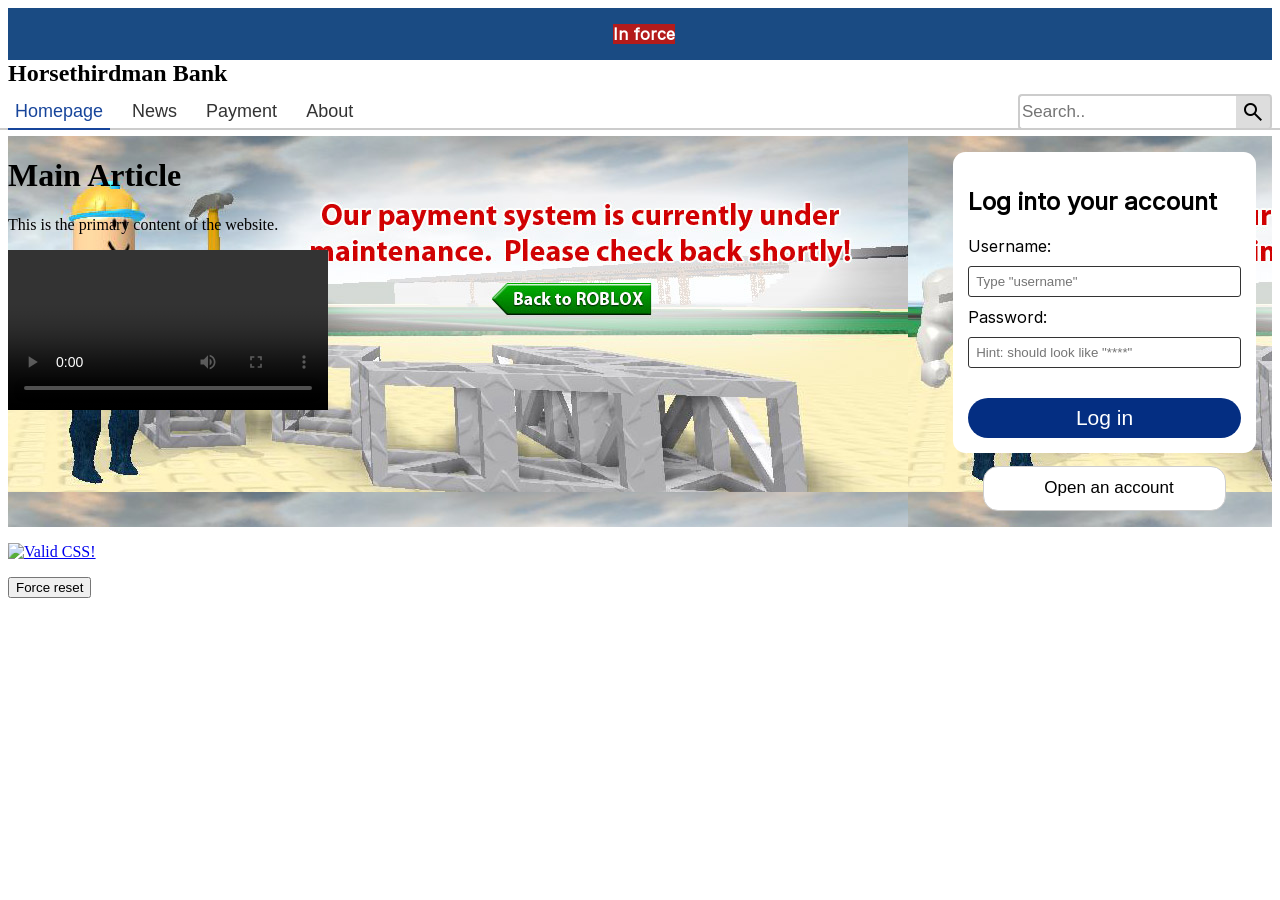
==== index.html @ ecbafb4b "Update index.html" ====
<!DOCTYPE html>
<html lang="en">
  <head>
    <meta charset="UTF-8">
    <meta name="viewport" content="width=device-width, initial-scale=1.0">
    <title>Document</title>
    <link rel="stylesheet" href="/css/header-nav.css">
    <link rel="stylesheet" href="/css/front-page.css">
    <link href="https://fonts.googleapis.com/css2?family=Material+Symbols+Outlined"
      rel="stylesheet">
    <script src="/javascript/topnav.js" defer></script>
  </head>
  <body>
    <div class="banner">
      <img id="signal" src="">
      <script src="/javascript/weather-api.js"></script>
      <p id="in-force">In force</p>
    </div>
    <header class="navbar">
      <h2>Horsethirdman Bank</h2>
      <!-- <img height=100 src="/images/payment-unavail.png" alt="header"> -->
      <button class="hamburger" aria-label="Toggle menu">☰</button>
      <ul class="top-nav">
        <li><a class="current" href="/">Homepage</a></li>
        <li><a href="/manual_placeholder">News</a></li>
        <li><a href="/manual_placeholder">Payment</a></li>
        <li><a href="/manual_placeholder">About</a></li>
        <li class="search-container">
          <form id="search-form" aria-label="Site search">
            <input type="text" id="search-input" placeholder="Search.." name="search">
            <button type="submit"><span class="material-symbols-outlined">search</span></button>
          </form>
        </li>
      </ul>
    </header>
    <div class="front-layout">
      <main class="main-content">
        <h1>Main Article</h1>
        <p>This is the primary content of the website.</p>
        <video id="video" width="320" controls>
          <source src="/images/video-placeholder.mp4" type="video/mp4">
          Your browser does not support the video tag.
        </video>
      </main>
      <aside class="side">
        <div class="login">
          <h2>Log into your account</h2>
          <form>
            <label for="username">Username:</label><br>
            <input type="text" id="username" placeholder="Type &quot;username&quot;" required><br>
            <label for="password">Password:</label><br>
            <input type="text" id="password" placeholder="Hint: should look like &quot;****&quot;" required><br>
            <input type="submit" id="login" value="Log in">
          </form>
        </div>
        <button id="register-account">Open an account</button>
      </aside>
    </div>
    <footer>
      <p>
        <a href="https://jigsaw.w3.org/css-validator/check/referer">  
        <img style="border:0;width:88px;height:31px"
            src="https://jigsaw.w3.org/css-validator/images/vcss-blue"
            alt="Valid CSS!">
        </a>
      </p>
      <button type="button" onclick="localStorage.clear();sessionStorage.clear();window.location.reload(true);">Force reset</button>
    </footer>
  </body>
</html>
---- css/header-nav.css ----
header {
  width: 100%;
  padding: 0;
  margin: 0;
}

header h2 {
  display: inline;
}

.top-nav {
  position: relative;   /* needed so ul::after is positioned relative to the whole nav */
  width: 100%;          /* make the nav span the page width */
  box-sizing: border-box;
  font-family: Roboto, sans-serif;
  font-size: 18px;
  list-style-type: none;
  margin: 0;
  padding: 0;
  background-color: white;
  display: flex;
  gap: 15px;
  /* ignore margin */
}

.top-nav .search-container {
  margin-left: auto;
  display: flex;
  align-items: center;
  position: relative;
  z-index: 1;
}

/*
Source - https://stackoverflow.com/a/79982268
Posted by sesa
Retrieved 2026-07-20, License - CC BY-SA 4.0
*/

.top-nav .search-container form {
  display: flex;
  align-items: center;
}

.top-nav input[type="text"] {
  padding: 2px;
  margin: 0;
  height: 36px;
  font-size: 17px;
  border: 2px solid #ccc;
  border-right: none;                     /* removed right border so it joins the button */
  border-top-left-radius: 4px;
  border-bottom-left-radius: 4px;
  border-top-right-radius: 0;
  border-bottom-right-radius: 0;
  box-sizing: border-box;
}

.top-nav .search-container button {
  padding: 0;
  margin: 0;                               /* removed horizontal spacing so it sticks to the input */
  width: 36px;
  height: 36px;
  background: #ddd;
  font-size: 17px;
  border: 2px solid #ccc;                 /* match input border */
  border-left: none;                      /* remove left border so it joins the input */
  border-top-right-radius: 4px;
  border-bottom-right-radius: 4px;
  cursor: pointer;
  display: inline-flex;
  align-items: center;
  justify-content: center;
}

.top-nav .search-container button:hover {
  background: #ccc;
}

.hamburger {
  display: none;
  background: none;
  border: 2px ridge #333;
  padding: 1px 5px;
  color: #333;
  font-size: 28px;
  cursor: pointer;
}

.top-nav li a {
  position: relative; /* keep links above the full-width bar */
  z-index: 1;
  display: block;
  color: #333;
  padding: 14px 7px;
  text-decoration: none;
}

.top-nav li a.current {
  color: #17459b;
}

.top-nav li a:hover {
  color: #17459b;
  transition: color 0.3s ease;
}

/* full-width grey bar across the page */
.top-nav::after {
  content: "";
  position: absolute;
  left: 0%;
  right: 0%; 
  bottom: 6px;           /* adjust if you want the bar a few pixels lower/higher */
  height: 2px;
  background-color: #ccc;
  z-index: 0;
  margin-left: -1rem;
  margin-right: -0.5rem;
}

/* underline */
.top-nav li a::after {
  content: "";
  position: absolute;
  left: 0%;
  right: 0%;
  bottom: 6px; /* distance from link bottom */
  height: 0px;
  background-color: transparent; /* transparent */
  border-radius: 0px;
  transition: background-color 0.2s ease, height 0.15s ease;
}

/* thick hover blue line */
.top-nav li a:hover::after {
  height: 3px !important;
  background-color: #17459b;
  left: 0%;
  right: 0%;
}

.top-nav li a.current::after {
  height: 2px;
  background-color: #17459b;
}

/* For mobile devices */
@media screen and (max-width: 768px) {
  .navbar > h2 {
    width: 100%;
    margin: 0;        /* remove default margin so it sits cleanly on its own line */
    flex-basis: 100%; /* ensures it wraps in the flex container */
  }
  
  /* keep navbar as a flex row so the hamburger and search can live on the same line */
  .navbar {
    position: relative; /* Context for mobile layout positioning */
    display: flex;
    align-items: center;
    flex-wrap: wrap; /* Allows menu to wrap underneath logo and button */
    width: 100%;
  }

  /* Show hamburger button on mobile */
  .hamburger {
    display: block;
  }

  /* Keep the top-nav present on mobile but collapse menu items by default.
     This lets the search remain visible next to the hamburger while the
     menu items are hidden until .active is applied by JavaScript. */
  .top-nav {
      display: flex;
      flex-direction: row;
      align-items: center;
      width: 100%;
      gap: 15px;
      padding: 0;
  }

  /* Hide all menu items except the search container when not active */
  .top-nav:not(.active) > li:not(.search-container) {
      display: none;
  }

  /* When active, show the full menu stacked under the header */
  .top-nav.active {
      display: flex;
      flex-direction: column;
      width: 100%;
      gap: 15px;
      padding: 15px 0 0 0;
  }

  .top-nav .search-container {
      margin-left: auto; /* keep search at the rightmost end */
      display: flex;
      align-items: center;
  }
}
---- css/front-page.css ----
@font-face {
  font-family: 'Inter';
  src: url(/typeface/inter.woff2) format(woff2);
}

.banner {
  background-color: #1a4b83;
  display: flex;
  justify-content: center;
  align-items: center;
  gap: 0.5rem; /* small spacing between items */
}

#in-force {
  display: inline;
  background: #B31B1B;   /* highlight color */
  color: white;
  font-weight: 600;
  font-family: Inter, sans-serif;
}

/* Container holds both sections */
.front-layout {
  background-image: url(/images/payment-unavail.png);
  display: flex;
  gap: 20px;
}

/* Main column takes up 75% of the width */
.main-content {
  flex: 3;
}

/* aside: stack children vertically and center them */
.side {
  flex: 1;
  display: flex;
  flex-direction: column;    /* stack login above the button */
  justify-content: center;   /* center vertically in the aside */
  align-items: center;       /* center children horizontally */
  gap: 13px;
  padding: 16px;
}

/* register button: centered */
#register-account {
  width: 80%;
  height: 45px;
  background-color: white;
  font-size: 17px;
  border-radius: 15px;
  padding-left: 15px;
  border: 1px solid #ccc;
  background-image: url(https://upload.wikimedia.org/wikipedia/commons/thumb/5/56/Dollar_Sign_in_Linux_Libertine_Mono_-_U%2B0024.svg/1920px-Dollar_Sign_in_Linux_Libertine_Mono_-_U%2B0024.svg.png);
  background-repeat: no-repeat;
  background-position: 5px center;
  background-size: 35px 35px;
  cursor: pointer;
}

/* login box: give a fixed max width so button can match it */
.login {
  font-family: Inter, Roboto, Arial;
  background-color: white;
  border-radius: 12.5px;
  padding: 15px;
  width: 90%;
}

.login label{
  margin-top: 15px;
}

.login input[type="text"] {
  width: 100%;
  padding: 7px;
  margin: 10px 0;
  box-sizing: border-box;
  border: 1px solid #333;
  border-radius: 3px;
  outline: none;
}

.login input[type="submit"]#login {
  margin-top: 20px;
  color: white;
  background-color: #042e82;
  font-size: 21px;
  height: 40px;
  width: 100%;
  border-radius: 20px;
  border: none;
  cursor: pointer;
}

@media screen and (max-width: 576px) {
  .front-layout {
    flex-direction: column; /* Hide sidebar entirely on phones */
  }
}
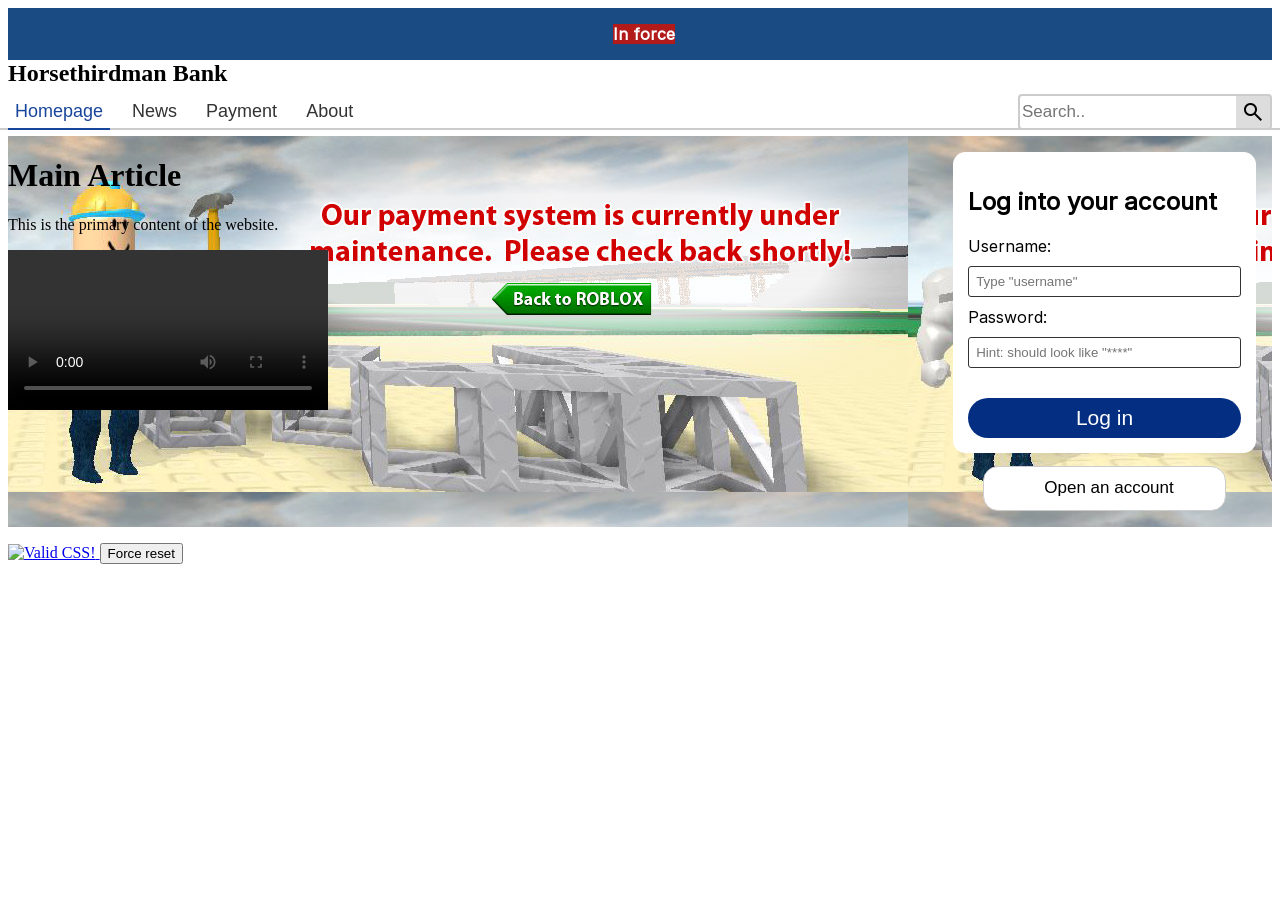
==== commit 4a708efb: "Update index.html" ====
--- a/index.html
+++ b/index.html
@@ -63,8 +63,9 @@
             src="https://jigsaw.w3.org/css-validator/images/vcss-blue"
             alt="Valid CSS!">
         </a>
+        <button id="purge" type="button" onclick="localStorage.clear();sessionStorage.clear();window.location.reload(true);">Force reset</button>
       </p>
-      <button type="button" onclick="localStorage.clear();sessionStorage.clear();window.location.reload(true);">Force reset</button>
+      
     </footer>
   </body>
 </html>
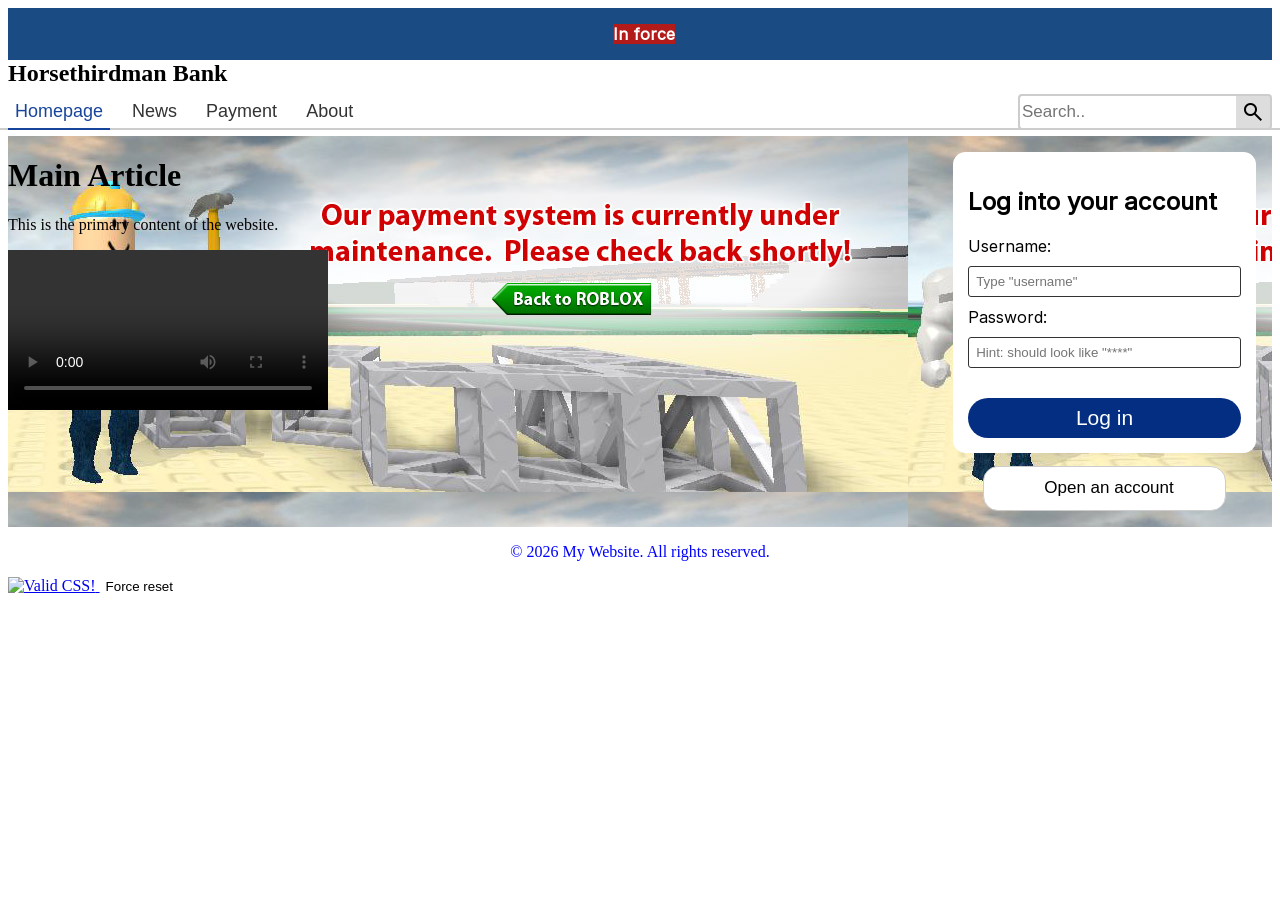
==== commit f542f3e1: "Update index.html" ====
--- a/index.html
+++ b/index.html
@@ -57,6 +57,7 @@
       </aside>
     </div>
     <footer>
+      <p style="color: blue; text-align: center;">&copy; 2026 My Website. All rights reserved.</p>
       <p>
         <a href="https://jigsaw.w3.org/css-validator/check/referer">  
         <img style="border:0;width:88px;height:31px"
--- a/css/front-page.css
+++ b/css/front-page.css
@@ -98,3 +98,11 @@
     flex-direction: column; /* Hide sidebar entirely on phones */
   }
 }
+
+#purge {
+  -webkit-appearance: none;
+  appearance: none;
+  border-radius: 0;
+  background: none;
+  border: none;
+}
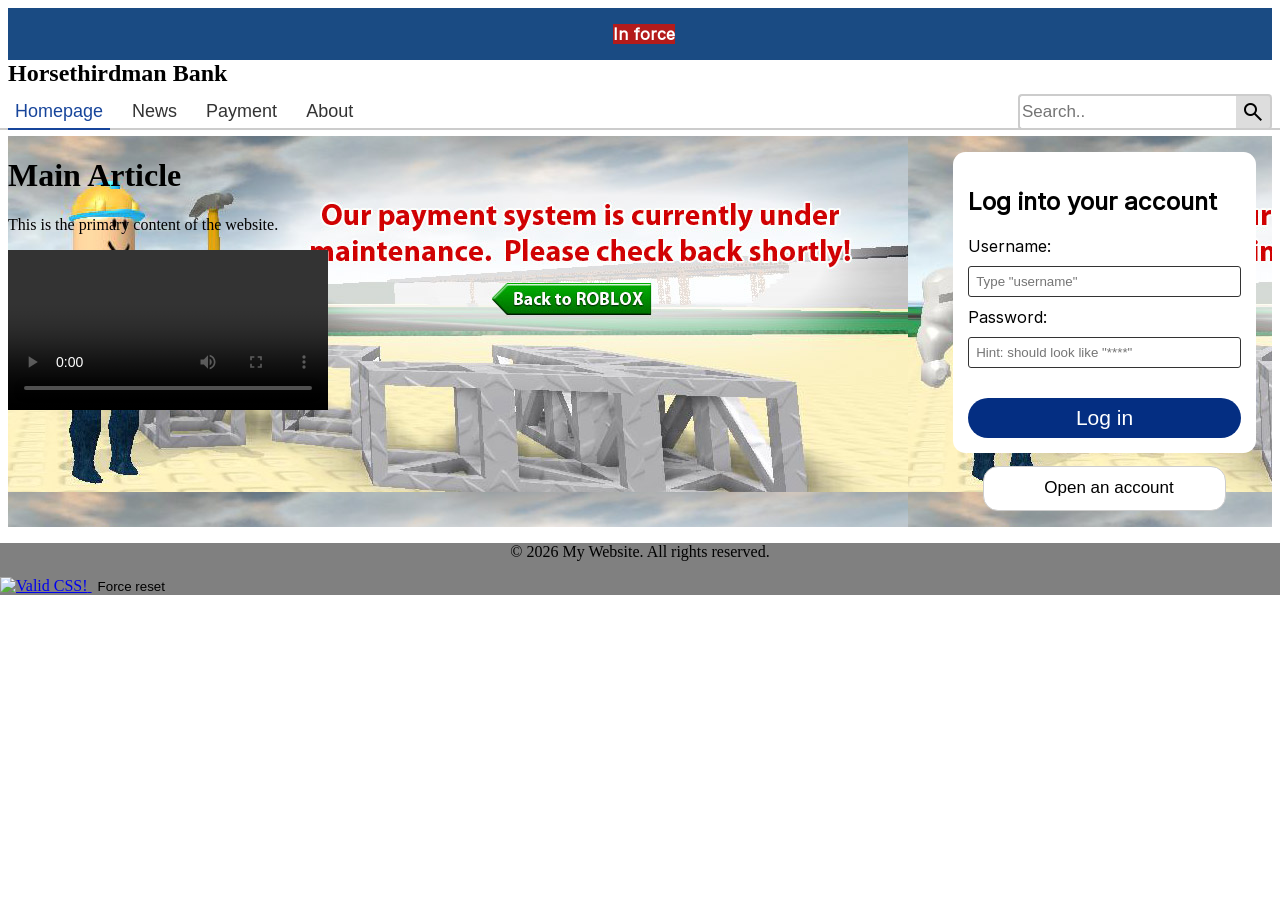
==== commit 2b745009: "Update index.html" ====
--- a/index.html
+++ b/index.html
@@ -57,7 +57,7 @@
       </aside>
     </div>
     <footer>
-      <p style="color: blue; text-align: center;">&copy; 2026 My Website. All rights reserved.</p>
+      <p style="text-align: center;">&copy; 2026 My Website. All rights reserved.</p>
       <p>
         <a href="https://jigsaw.w3.org/css-validator/check/referer">  
         <img style="border:0;width:88px;height:31px"
--- a/css/header-nav.css
+++ b/css/header-nav.css
@@ -6,6 +6,17 @@
 
 header h2 {
   display: inline;
+}
+
+footer {
+  background-color: #808080;
+  color: black;
+  width: 100vw;
+  position: relative;
+  left: 50%;
+  right: 50%;
+  margin-left: -50vw;
+  margin-right: -50vw;
 }
 
 .top-nav {
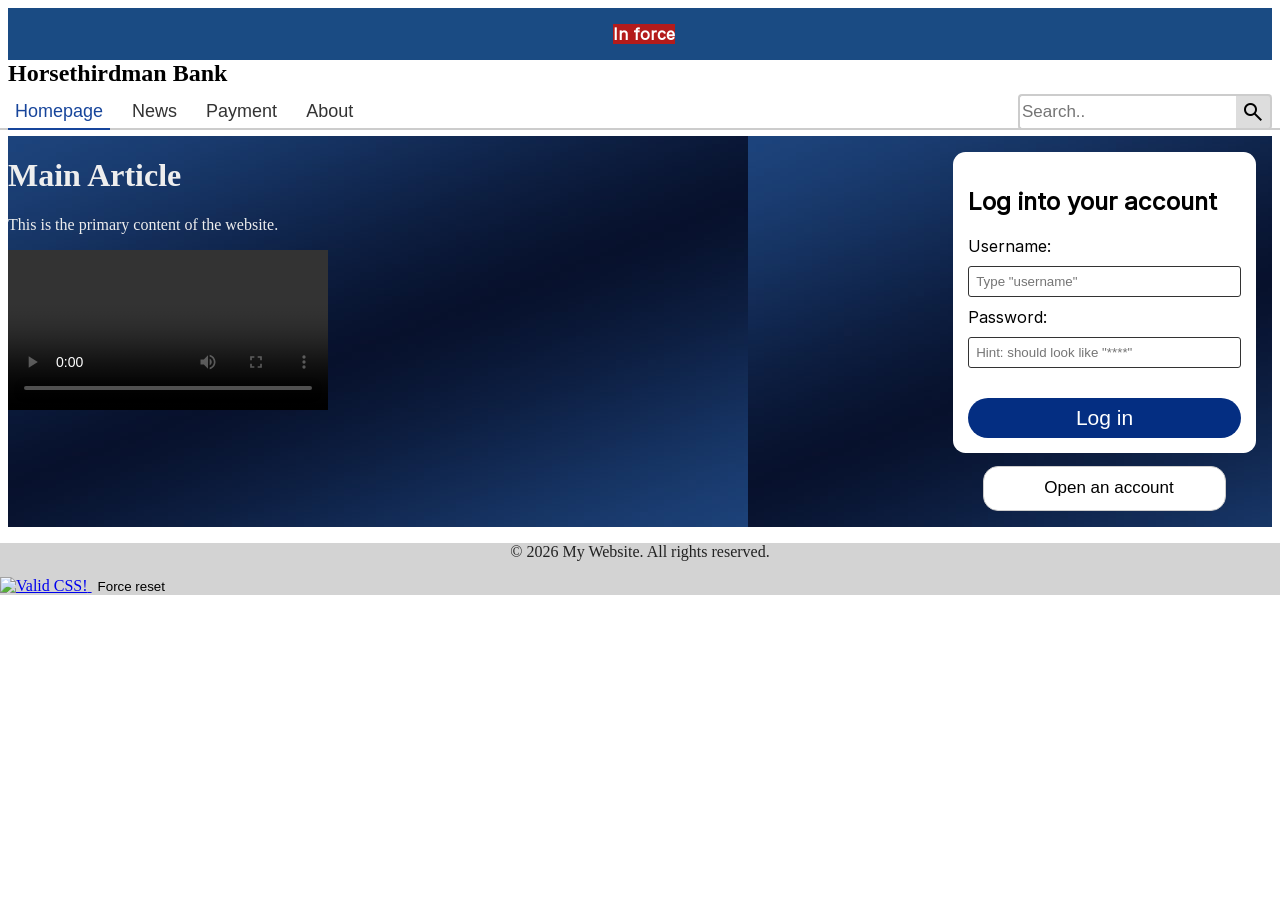
==== commit 7d84f1ba: "Replace front-page.css with normal-sheet.css" ====
--- a/index.html
+++ b/index.html
@@ -5,7 +5,7 @@
     <meta name="viewport" content="width=device-width, initial-scale=1.0">
     <title>Document</title>
     <link rel="stylesheet" href="/css/header-nav.css">
-    <link rel="stylesheet" href="/css/front-page.css">
+    <link rel="stylesheet" href="/css/normal-sheet.css">
     <link href="https://fonts.googleapis.com/css2?family=Material+Symbols+Outlined"
       rel="stylesheet">
     <script src="/javascript/topnav.js" defer></script>
--- a/css/header-nav.css
+++ b/css/header-nav.css
@@ -9,8 +9,8 @@
 }
 
 footer {
-  background-color: #808080;
-  color: black;
+  background-color: #d3d3d3;
+  color: #222 !important;
   width: 100vw;
   position: relative;
   left: 50%;
--- a/css/normal-sheet.css
+++ b/css/normal-sheet.css
@@ -0,0 +1,114 @@
+@font-face {
+  font-family: 'Inter';
+  src: url(/typeface/inter.woff2) format(woff2);
+}
+
+.banner {
+  background-color: #1a4b83;
+  display: flex;
+  justify-content: center;
+  align-items: center;
+  gap: 0.5rem; /* small spacing between items */
+}
+
+.banner[hidden] {
+  display: none;
+}
+
+#in-force {
+  display: inline;
+  background: #B31B1B;   /* highlight color */
+  color: white;
+  font-weight: 600;
+  font-family: Inter, sans-serif;
+}
+
+/* Container holds both sections */
+.front-layout {
+  background-image: url(/images/blue-background.jpeg);
+  display: flex;
+  gap: 20px;
+}
+
+/* Main column takes up 75% of the width */
+.main-content {
+  color: #eee;
+  flex: 3;
+}
+
+/* aside: stack children vertically and center them */
+.side {
+  flex: 1;
+  display: flex;
+  flex-direction: column;    /* stack login above the button */
+  justify-content: center;   /* center vertically in the aside */
+  align-items: center;       /* center children horizontally */
+  gap: 13px;
+  padding: 16px;
+}
+
+/* register button: centered */
+#register-account {
+  width: 80%;
+  height: 45px;
+  background-color: white;
+  font-size: 17px;
+  border-radius: 15px;
+  padding-left: 15px;
+  border: 1px solid #ccc;
+  background-image: url(https://upload.wikimedia.org/wikipedia/commons/thumb/5/56/Dollar_Sign_in_Linux_Libertine_Mono_-_U%2B0024.svg/1920px-Dollar_Sign_in_Linux_Libertine_Mono_-_U%2B0024.svg.png);
+  background-repeat: no-repeat;
+  background-position: 5px center;
+  background-size: 35px 35px;
+  cursor: pointer;
+}
+
+/* login box: give a fixed max width so button can match it */
+.login {
+  font-family: Inter, Roboto, Arial;
+  background-color: white;
+  border-radius: 12.5px;
+  border: 1px solid ##202a44;
+  padding: 15px;
+  width: 90%;
+}
+
+.login label{
+  margin-top: 15px;
+}
+
+.login input[type="text"] {
+  width: 100%;
+  padding: 7px;
+  margin: 10px 0;
+  box-sizing: border-box;
+  border: 1px solid #333;
+  border-radius: 3px;
+  outline: none;
+}
+
+.login input[type="submit"]#login {
+  margin-top: 20px;
+  color: white;
+  background-color: #042e82;
+  font-size: 21px;
+  height: 40px;
+  width: 100%;
+  border-radius: 20px;
+  border: none;
+  cursor: pointer;
+}
+
+@media screen and (max-width: 576px) {
+  .front-layout {
+    flex-direction: column; /* Hide sidebar entirely on phones */
+  }
+}
+
+#purge {
+  -webkit-appearance: none;
+  appearance: none;
+  border-radius: 0;
+  background: none;
+  border: none;
+}
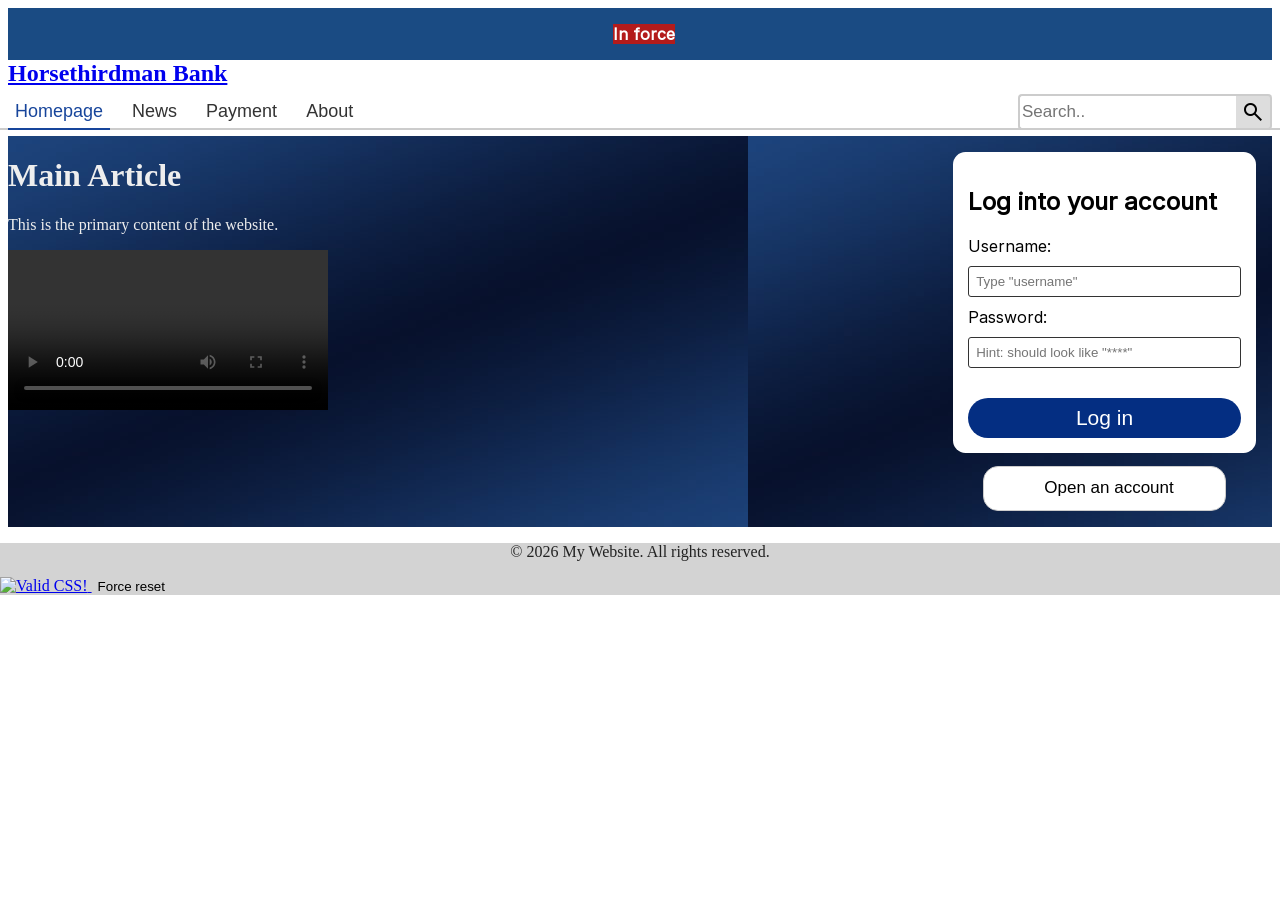
==== commit cac97be4: "Update index.html" ====
--- a/index.html
+++ b/index.html
@@ -17,7 +17,7 @@
       <p id="in-force">In force</p>
     </div>
     <header class="navbar">
-      <h2>Horsethirdman Bank</h2>
+      <h2 id="bank-name"><a href="/">Horsethirdman Bank</a></h2>
       <!-- <img height=100 src="/images/payment-unavail.png" alt="header"> -->
       <button class="hamburger" aria-label="Toggle menu">☰</button>
       <ul class="top-nav">
--- a/css/normal-sheet.css
+++ b/css/normal-sheet.css
@@ -13,6 +13,19 @@
 
 .banner[hidden] {
   display: none;
+}
+
+div.card {
+  font-family: Inter, Roboto, Arial;
+  padding: 15px;
+  border-radius: 12.5px;
+  box-shadow: 0 0 12.5px rgba(0, 0, 0, 0.2);
+  margin-inline: 15vw;
+}
+
+div#card-header {
+  display: flex;
+  gap: 20px;
 }
 
 #in-force {
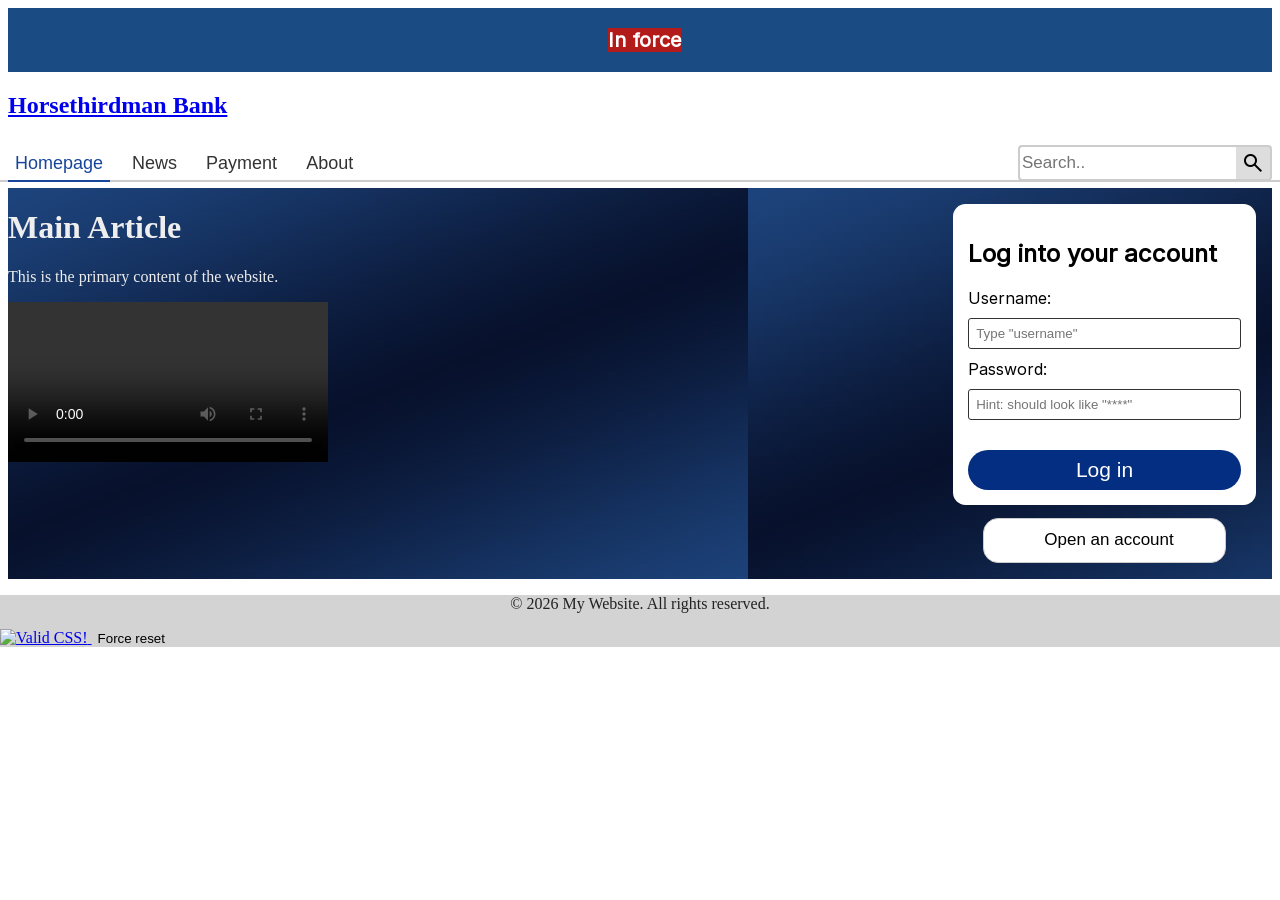
==== commit 83d44e5b: "Update bank name element to use logo ID" ====
--- a/index.html
+++ b/index.html
@@ -4,20 +4,20 @@
     <meta charset="UTF-8">
     <meta name="viewport" content="width=device-width, initial-scale=1.0">
     <title>Document</title>
-    <link rel="stylesheet" href="/css/header-nav.css">
+    <link rel="stylesheet" href="/css/navigation-bar.css">
     <link rel="stylesheet" href="/css/normal-sheet.css">
     <link href="https://fonts.googleapis.com/css2?family=Material+Symbols+Outlined"
       rel="stylesheet">
     <script src="/javascript/topnav.js" defer></script>
   </head>
   <body>
-    <div class="banner">
+    <div class="weather-signal">
       <img id="signal" src="">
       <script src="/javascript/weather-api.js"></script>
       <p id="in-force">In force</p>
     </div>
     <header class="navbar">
-      <h2 id="bank-name"><a href="/">Horsethirdman Bank</a></h2>
+      <h2><a id="bank-logo" href="/">Horsethirdman Bank</a></h2>
       <!-- <img height=100 src="/images/payment-unavail.png" alt="header"> -->
       <button class="hamburger" aria-label="Toggle menu">☰</button>
       <ul class="top-nav">
--- a/css/navigation-bar.css
+++ b/css/navigation-bar.css
@@ -0,0 +1,191 @@
+.top-nav {
+  position: relative;   /* needed so ul::after is positioned relative to the whole nav */
+  width: 100%;          /* make the nav span the page width */
+  box-sizing: border-box;
+  font-family: Roboto, sans-serif;
+  font-size: 18px;
+  list-style-type: none;
+  margin: 0;
+  padding: 0;
+  background-color: white;
+  display: flex;
+  gap: 15px;
+  /* ignore margin */
+}
+
+.top-nav .search-container {
+  margin-left: auto;
+  display: flex;
+  align-items: center;
+  position: relative;
+  z-index: 1;
+}
+
+/*
+Source - https://stackoverflow.com/a/79982268
+Posted by sesa
+Retrieved 2026-07-20, License - CC BY-SA 4.0
+*/
+
+.top-nav .search-container form {
+  display: flex;
+  align-items: center;
+}
+
+.top-nav input[type="text"] {
+  padding: 2px;
+  margin: 0;
+  height: 36px;
+  font-size: 17px;
+  border: 2px solid #ccc;
+  border-right: none;                     /* removed right border so it joins the button */
+  border-top-left-radius: 4px;
+  border-bottom-left-radius: 4px;
+  border-top-right-radius: 0;
+  border-bottom-right-radius: 0;
+  box-sizing: border-box;
+}
+
+.top-nav .search-container button {
+  padding: 0;
+  margin: 0;                               /* removed horizontal spacing so it sticks to the input */
+  width: 36px;
+  height: 36px;
+  background: #ddd;
+  font-size: 17px;
+  border: 2px solid #ccc;                 /* match input border */
+  border-left: none;                      /* remove left border so it joins the input */
+  border-top-right-radius: 4px;
+  border-bottom-right-radius: 4px;
+  cursor: pointer;
+  display: inline-flex;
+  align-items: center;
+  justify-content: center;
+}
+
+.top-nav .search-container button:hover {
+  background: #ccc;
+}
+
+.hamburger {
+  display: none;
+  background: none;
+  border: 2px ridge #333;
+  padding: 1px 5px;
+  color: #333;
+  font-size: 28px;
+  cursor: pointer;
+}
+
+.top-nav li a {
+  position: relative; /* keep links above the full-width bar */
+  z-index: 1;
+  display: block;
+  color: #333;
+  padding: 14px 7px;
+  text-decoration: none;
+}
+
+.top-nav li a.current {
+  color: #17459b;
+}
+
+.top-nav li a:hover {
+  color: #17459b;
+  transition: color 0.3s ease;
+}
+
+/* full-width grey bar across the page */
+.top-nav::after {
+  content: "";
+  position: absolute;
+  left: 0%;
+  right: 0%; 
+  bottom: 6px;           /* adjust if you want the bar a few pixels lower/higher */
+  height: 2px;
+  background-color: #ccc;
+  z-index: 0;
+  margin-left: -1rem;
+  margin-right: -0.5rem;
+}
+
+/* underline */
+.top-nav li a::after {
+  content: "";
+  position: absolute;
+  left: 0%;
+  right: 0%;
+  bottom: 6px; /* distance from link bottom */
+  height: 0px;
+  background-color: transparent; /* transparent */
+  border-radius: 0px;
+  transition: background-color 0.2s ease, height 0.15s ease;
+}
+
+/* thick hover blue line */
+.top-nav li a:hover::after {
+  height: 3px !important;
+  background-color: #17459b;
+  left: 0%;
+  right: 0%;
+}
+
+.top-nav li a.current::after {
+  height: 2px;
+  background-color: #17459b;
+}
+
+/* For mobile devices */
+@media screen and (max-width: 768px) {
+  .navbar > h2 {
+    width: 100%;
+    margin: 0;        /* remove default margin so it sits cleanly on its own line */
+    flex-basis: 100%; /* ensures it wraps in the flex container */
+  }
+  
+  /* keep navbar as a flex row so the hamburger and search can live on the same line */
+  .navbar {
+    position: relative; /* Context for mobile layout positioning */
+    display: flex;
+    align-items: center;
+    flex-wrap: wrap; /* Allows menu to wrap underneath logo and button */
+    width: 100%;
+  }
+
+  /* Show hamburger button on mobile */
+  .hamburger {
+    display: block;
+  }
+
+  /* Keep the top-nav present on mobile but collapse menu items by default.
+     This lets the search remain visible next to the hamburger while the
+     menu items are hidden until .active is applied by JavaScript. */
+  .top-nav {
+      display: flex;
+      flex-direction: row;
+      align-items: center;
+      width: 100%;
+      gap: 15px;
+      padding: 0;
+  }
+
+  /* Hide all menu items except the search container when not active */
+  .top-nav:not(.active) > li:not(.search-container) {
+      display: none;
+  }
+
+  /* When active, show the full menu stacked under the header */
+  .top-nav.active {
+      display: flex;
+      flex-direction: column;
+      width: 100%;
+      gap: 15px;
+      padding: 15px 0 0 0;
+  }
+
+  .top-nav .search-container {
+      margin-left: auto; /* keep search at the rightmost end */
+      display: flex;
+      align-items: center;
+  }
+}
--- a/css/normal-sheet.css
+++ b/css/normal-sheet.css
@@ -3,16 +3,27 @@
   src: url(/typeface/inter.woff2) format(woff2);
 }
 
-.banner {
-  background-color: #1a4b83;
-  display: flex;
-  justify-content: center;
-  align-items: center;
-  gap: 0.5rem; /* small spacing between items */
+header {
+  width: 100%;
+  padding: 0;
+  margin: 0;
 }
 
-.banner[hidden] {
-  display: none;
+footer {
+  background-color: #d3d3d3;
+  color: #222 !important;
+  width: 100vw;
+  position: relative;
+  left: 50%;
+  right: 50%;
+  margin-left: -50vw;
+  margin-right: -50vw;
+}
+
+#bank-name {
+  display: inline;
+  text-decoration: none;
+  color: inherit;
 }
 
 div.card {
@@ -34,6 +45,7 @@
   color: white;
   font-weight: 600;
   font-family: Inter, sans-serif;
+  font-size: 20px;
 }
 
 /* Container holds both sections */
@@ -118,6 +130,18 @@
   }
 }
 
+.weather-signal {
+  background-color: #1a4b83;
+  display: flex;
+  justify-content: center;
+  align-items: center;
+  gap: 0.5rem; /* small spacing between items */
+}
+
+.weather-signal[hidden] {
+  display: none;
+}
+
 #purge {
   -webkit-appearance: none;
   appearance: none;
